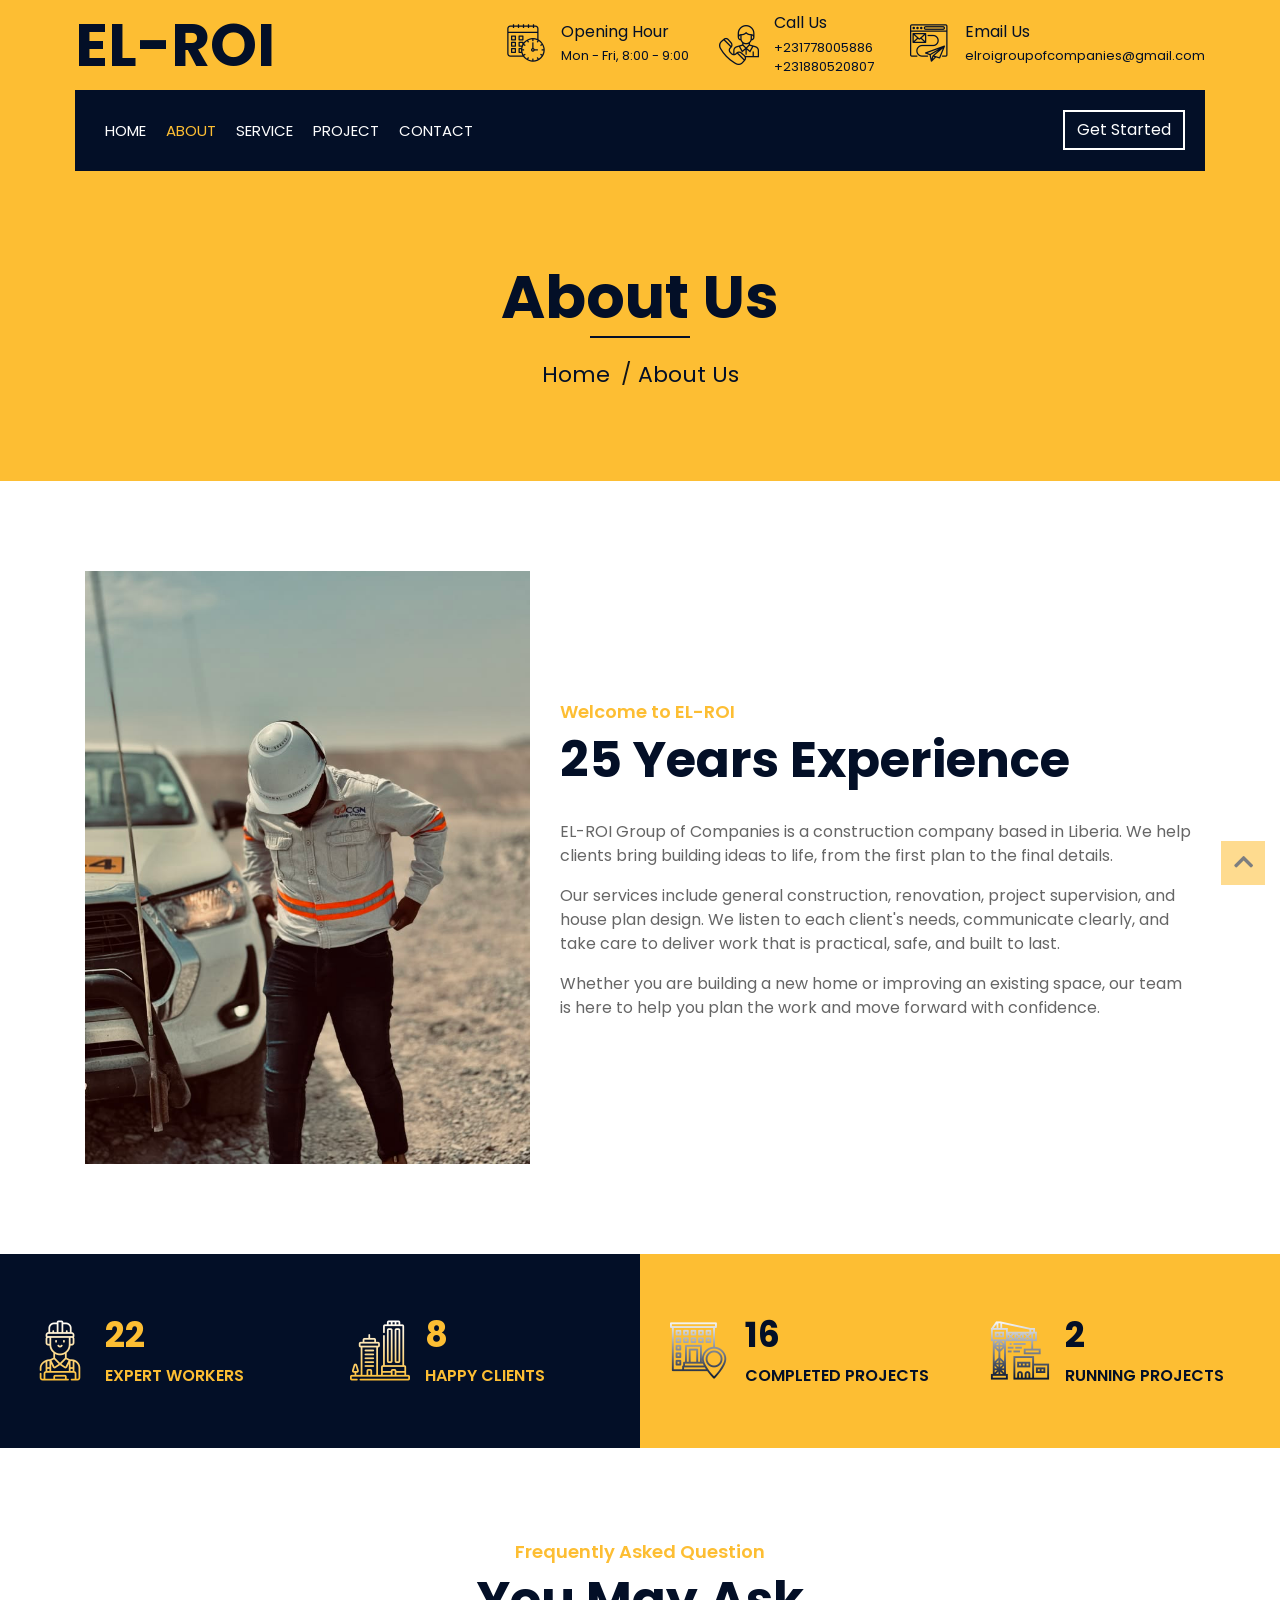
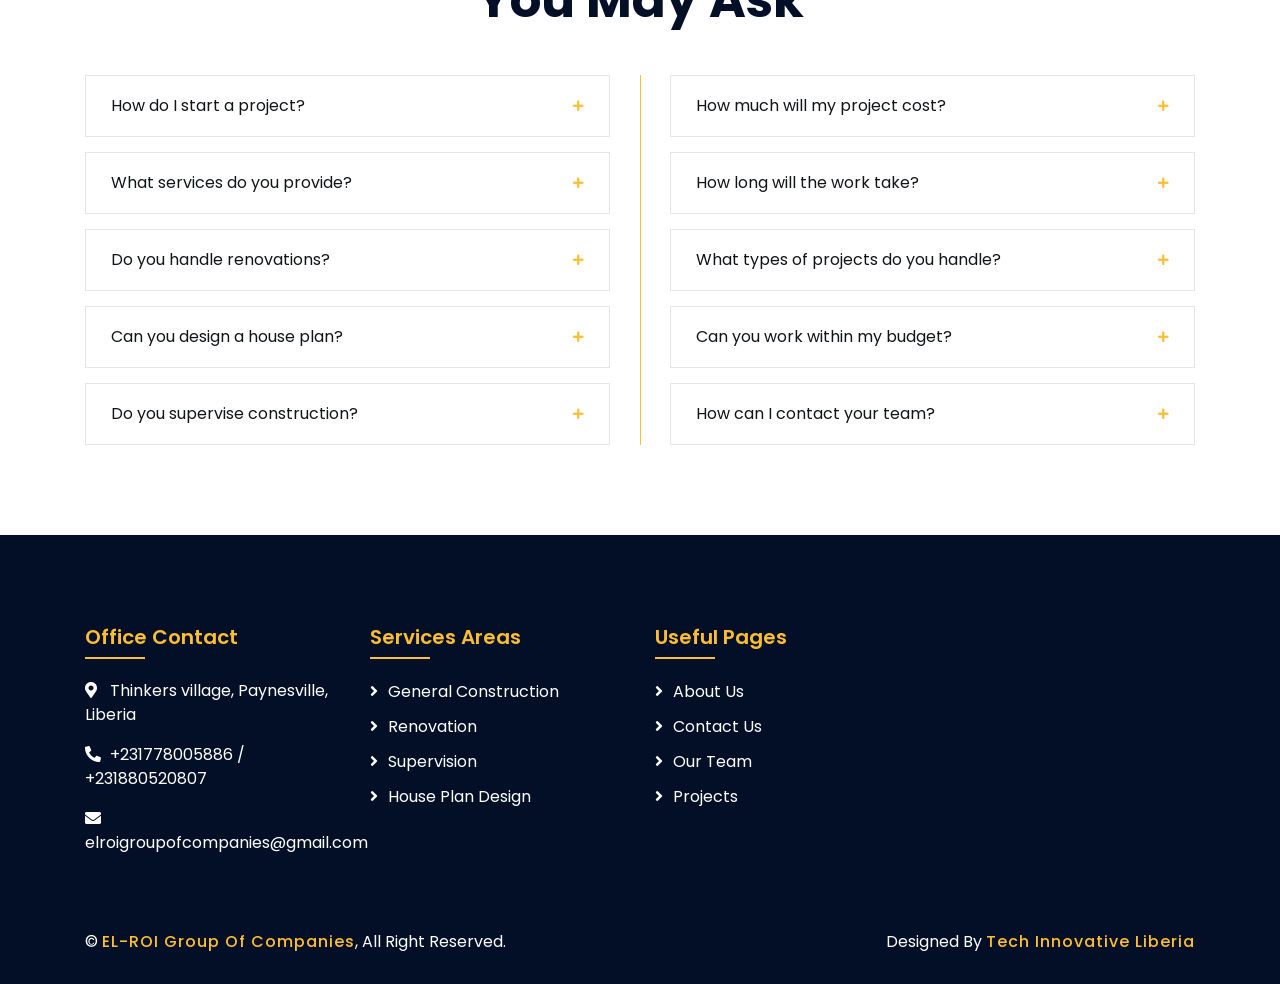
==== builerz-master/about.html @ 1d2998c1 "Upload EL-ROI company website Co-authored-by: Copilot <223556219+Copilot@users.noreply.github.com>" ====
<!DOCTYPE html>
<html lang="en">
    <head>
        <meta charset="utf-8">
        <title>EL-ROI Group of Companies</title>
        <meta content="width=device-width, initial-scale=1.0" name="viewport">
        <meta content="Construction Company Website Template" name="keywords">
        <meta content="Construction Company Website Template" name="description">

        <!-- Favicon -->
        <link rel="apple-touch-icon" sizes="180x180" href="apple-touch-icon.png">
        <link rel="icon" type="image/png" sizes="32x32" href="favicon-32x32.png">
        <link rel="icon" type="image/png" sizes="16x16" href="favicon-16x16.png">
        <link rel="icon" href="favicon.ico" sizes="any">
        <link rel="manifest" href="site.webmanifest">

        <!-- Google Font -->
        <link href="https://fonts.googleapis.com/css2?family=Poppins:wght@100;200;300;400;500;600;700;800;900&display=swap" rel="stylesheet">

        <!-- CSS Libraries -->
        <link href="https://stackpath.bootstrapcdn.com/bootstrap/4.4.1/css/bootstrap.min.css" rel="stylesheet">
        <link href="https://cdnjs.cloudflare.com/ajax/libs/font-awesome/5.10.0/css/all.min.css" rel="stylesheet">
        <link href="lib/flaticon/font/flaticon.css" rel="stylesheet"> 
        <link href="lib/animate/animate.min.css" rel="stylesheet">
        <link href="lib/owlcarousel/assets/owl.carousel.min.css" rel="stylesheet">
        <link href="lib/lightbox/css/lightbox.min.css" rel="stylesheet">
        <link href="lib/slick/slick.css" rel="stylesheet">
        <link href="lib/slick/slick-theme.css" rel="stylesheet">

        <!-- Template Stylesheet -->
        <link href="css/style.css" rel="stylesheet">
    </head>

    <body>
        <div class="wrapper">
            <!-- Top Bar Start -->
            <div class="top-bar">
                <div class="container-fluid">
                    <div class="row align-items-center">
                        <div class="col-lg-4 col-md-12">
                            <div class="logo">
                                <a href="index.html">
                                    <h1>EL-ROI</h1>
                                    <!-- <img src="img/logo.jpg" alt="Logo"> -->
                                </a>
                            </div>
                        </div>
                        <div class="col-lg-8 col-md-7 d-none d-lg-block">
                            <div class="row">
                                <div class="col-4">
                                    <div class="top-bar-item">
                                        <div class="top-bar-icon">
                                            <i class="flaticon-calendar"></i>
                                        </div>
                                        <div class="top-bar-text">
                                            <h3>Opening Hour</h3>
                                            <p>Mon - Fri, 8:00 - 9:00</p>
                                        </div>
                                    </div>
                                </div>
                                <div class="col-4">
                                    <div class="top-bar-item">
                                        <div class="top-bar-icon">
                                            <i class="flaticon-call"></i>
                                        </div>
                                        <div class="top-bar-text">
                                            <h3>Call Us</h3>
                                            <p>+231778005886  +231880520807</p>
                                        </div>
                                    </div>
                                </div>
                                <div class="col-4">
                                    <div class="top-bar-item">
                                        <div class="top-bar-icon">
                                            <i class="flaticon-send-mail"></i>
                                        </div>
                                        <div class="top-bar-text">
                                            <h3>Email Us</h3>
                                            <p>elroigroupofcompanies@gmail.com</p>
                                        </div>
                                    </div>
                                </div>
                            </div>
                        </div>
                    </div>
                </div>
            </div>
            <!-- Top Bar End -->

            <!-- Nav Bar Start -->
            <div class="nav-bar">
                <div class="container-fluid">
                    <nav class="navbar navbar-expand-lg bg-dark navbar-dark">
                        <a href="#" class="navbar-brand">MENU</a>
                        <button type="button" class="navbar-toggler" data-toggle="collapse" data-target="#navbarCollapse">
                            <span class="navbar-toggler-icon"></span>
                        </button>

                        <div class="collapse navbar-collapse justify-content-between" id="navbarCollapse">
                            <div class="navbar-nav mr-auto">
                                <a href="index.html" class="nav-item nav-link">Home</a>
                                <a href="about.html" class="nav-item nav-link active">About</a>
                                <a href="service.html" class="nav-item nav-link">Service</a>
                                <!-- <a href="team.html" class="nav-item nav-link">Team</a> -->
                                <a href="portfolio.html" class="nav-item nav-link">Project</a>
                                <!-- <div class="nav-item dropdown">
                                    <a href="#" class="nav-link dropdown-toggle" data-toggle="dropdown">Pages</a>
                                    <div class="dropdown-menu">
                                        <a href="blog.html" class="dropdown-item">Blog Page</a>
                                        <a href="single.html" class="dropdown-item">Single Page</a>
                                    </div> >
                                </div-->
                                <a href="contact.html" class="nav-item nav-link">Contact</a>
                            </div>
                            <div class="ml-auto">
                                <a class="btn" href="contact.html">Get Started</a>
                            </div>
                        </div>
                    </nav>
                </div>
            </div>
            <!-- Nav Bar End -->
            
            
            <!-- Page Header Start -->
            <div class="page-header">
                <div class="container">
                    <div class="row">
                        <div class="col-12">
                            <h2>About Us</h2>
                        </div>
                        <div class="col-12">
                            <a href="index.html">Home</a>
                            <a href="about.html">About Us</a>
                        </div>
                    </div>
                </div>
            </div>
            <!-- Page Header End -->


            <!-- About Start -->
            <div class="about wow fadeInUp" data-wow-delay="0.1s">
                <div class="container">
                    <div class="row align-items-center">
                        <div class="col-lg-5 col-md-6">
                            <div class="about-img">
                                <img src="img/Loram-2.jpeg" alt="Image">
                            </div>
                        </div>
                        <div class="col-lg-7 col-md-6">
                            <div class="section-header text-left">
                                <p>Welcome to EL-ROI</p>
                                <h2>25 Years Experience</h2>
                            </div>
                            <div class="about-text">
                                <p>
                                    EL-ROI Group of Companies is a construction company based in Liberia. We help clients bring building ideas to life, from the first plan to the final details.
                                </p>
                                <p>
                                    Our services include general construction, renovation, project supervision, and house plan design. We listen to each client's needs, communicate clearly, and take care to deliver work that is practical, safe, and built to last.
                                </p>
                                <p>
                                    Whether you are building a new home or improving an existing space, our team is here to help you plan the work and move forward with confidence.
                                </p>
                            </div>
                        </div>
                    </div>
                </div>
            </div>
            <!-- About End -->
            
            
            <!-- Fact Start -->
            <div class="fact">
                <div class="container-fluid">
                    <div class="row counters">
                        <div class="col-md-6 fact-left wow slideInLeft">
                            <div class="row">
                                <div class="col-6">
                                    <div class="fact-icon">
                                        <i class="flaticon-worker"></i>
                                    </div>
                                    <div class="fact-text">
                                        <h2 data-toggle="counter-up">109</h2>
                                        <p>Expert Workers</p>
                                    </div>
                                </div>
                                <div class="col-6">
                                    <div class="fact-icon">
                                        <i class="flaticon-building"></i>
                                    </div>
                                    <div class="fact-text">
                                        <h2 data-toggle="counter-up">42</h2>
                                        <p>Happy Clients</p>
                                    </div>
                                </div>
                            </div>
                        </div>
                        <div class="col-md-6 fact-right wow slideInRight">
                            <div class="row">
                                <div class="col-6">
                                    <div class="fact-icon">
                                        <i class="flaticon-address"></i>
                                    </div>
                                    <div class="fact-text">
                                        <h2 data-toggle="counter-up">79</h2>
                                        <p>Completed Projects</p>
                                    </div>
                                </div>
                                <div class="col-6">
                                    <div class="fact-icon">
                                        <i class="flaticon-crane"></i>
                                    </div>
                                    <div class="fact-text">
                                        <h2 data-toggle="counter-up">10</h2>
                                        <p>Running Projects</p>
                                    </div>
                                </div>
                            </div>
                        </div>
                    </div>
                </div>
            </div>
            <!-- Fact End -->
            
            
            <!-- FAQs Start -->
            <div class="faqs">
                <div class="container">
                    <div class="section-header text-center">
                        <p>Frequently Asked Question</p>
                        <h2>You May Ask</h2>
                    </div>
                    <div class="row">
                        <div class="col-md-6">
                            <div id="accordion-1">
                                <div class="card wow fadeInLeft" data-wow-delay="0.1s">
                                    <div class="card-header">
                                        <a class="card-link collapsed" data-toggle="collapse" href="#collapseOne">
                                            How do I start a project?
                                        </a>
                                    </div>
                                    <div id="collapseOne" class="collapse" data-parent="#accordion-1">
                                        <div class="card-body">
                                            Contact us with your idea, and we will help you plan the next steps.
                                        </div>
                                    </div>
                                </div>
                                <div class="card wow fadeInLeft" data-wow-delay="0.2s">
                                    <div class="card-header">
                                        <a class="card-link collapsed" data-toggle="collapse" href="#collapseTwo">
                                            What services do you provide?
                                        </a>
                                    </div>
                                    <div id="collapseTwo" class="collapse" data-parent="#accordion-1">
                                        <div class="card-body">
                                            We build, renovate, supervise, and design house plans.
                                        </div>
                                    </div>
                                </div>
                                <div class="card wow fadeInLeft" data-wow-delay="0.3s">
                                    <div class="card-header">
                                        <a class="card-link collapsed" data-toggle="collapse" href="#collapseThree">
                                            Do you handle renovations?
                                        </a>
                                    </div>
                                    <div id="collapseThree" class="collapse" data-parent="#accordion-1">
                                        <div class="card-body">
                                            Yes, we improve homes and business spaces.
                                        </div>
                                    </div>
                                </div>
                                <div class="card wow fadeInLeft" data-wow-delay="0.4s">
                                    <div class="card-header">
                                        <a class="card-link collapsed" data-toggle="collapse" href="#collapseFour">
                                            Can you design a house plan?
                                        </a>
                                    </div>
                                    <div id="collapseFour" class="collapse" data-parent="#accordion-1">
                                        <div class="card-body">
                                            Yes, we can create a plan to suit your needs and budget.
                                        </div>
                                    </div>
                                </div>
                                <div class="card wow fadeInLeft" data-wow-delay="0.5s">
                                    <div class="card-header">
                                        <a class="card-link collapsed" data-toggle="collapse" href="#collapseFive">
                                            Do you supervise construction?
                                        </a>
                                    </div>
                                    <div id="collapseFive" class="collapse" data-parent="#accordion-1">
                                        <div class="card-body">
                                            Yes, we check the work to help keep it safe and on schedule.
                                        </div>
                                    </div>
                                </div>
                            </div>
                        </div>
                        <div class="col-md-6">
                            <div id="accordion-2">
                                <div class="card wow fadeInRight" data-wow-delay="0.1s">
                                    <div class="card-header">
                                        <a class="card-link collapsed" data-toggle="collapse" href="#collapseSix">
                                            How much will my project cost?
                                        </a>
                                    </div>
                                    <div id="collapseSix" class="collapse" data-parent="#accordion-2">
                                        <div class="card-body">
                                            The cost depends on the size and details of the project. Contact us to discuss your budget.
                                        </div>
                                    </div>
                                </div>
                                <div class="card wow fadeInRight" data-wow-delay="0.2s">
                                    <div class="card-header">
                                        <a class="card-link collapsed" data-toggle="collapse" href="#collapseSeven">
                                            How long will the work take?
                                        </a>
                                    </div>
                                    <div id="collapseSeven" class="collapse" data-parent="#accordion-2">
                                        <div class="card-body">
                                            Timing depends on the project. We will agree on a schedule with you.
                                        </div>
                                    </div>
                                </div>
                                <div class="card wow fadeInRight" data-wow-delay="0.3s">
                                    <div class="card-header">
                                        <a class="card-link collapsed" data-toggle="collapse" href="#collapseEight">
                                            What types of projects do you handle?
                                        </a>
                                    </div>
                                    <div id="collapseEight" class="collapse" data-parent="#accordion-2">
                                        <div class="card-body">
                                            We work on homes and commercial spaces.
                                        </div>
                                    </div>
                                </div>
                                <div class="card wow fadeInRight" data-wow-delay="0.4s">
                                    <div class="card-header">
                                        <a class="card-link collapsed" data-toggle="collapse" href="#collapseNine">
                                            Can you work within my budget?
                                        </a>
                                    </div>
                                    <div id="collapseNine" class="collapse" data-parent="#accordion-2">
                                        <div class="card-body">
                                            Tell us your budget and priorities so we can discuss suitable options.
                                        </div>
                                    </div>
                                </div>
                                <div class="card wow fadeInRight" data-wow-delay="0.5s">
                                    <div class="card-header">
                                        <a class="card-link collapsed" data-toggle="collapse" href="#collapseTen">
                                            How can I contact your team?
                                        </a>
                                    </div>
                                    <div id="collapseTen" class="collapse" data-parent="#accordion-2">
                                        <div class="card-body">
                                            Use the contact details on this page to reach our team.
                                        </div>
                                    </div>
                                </div>
                            </div>
                        </div>
                    </div>
                </div>
            </div>
            <!-- FAQs End -->
            <!-- Footer Start -->
            <div class="footer wow fadeIn" data-wow-delay="0.3s">
                <div class="container">
                    <div class="row">
                        <div class="col-md-6 col-lg-3">
                            <div class="footer-contact">
                                <h2>Office Contact</h2>
                                <p><i class="fa fa-map-marker-alt"></i>Thinkers village, Paynesville, Liberia</p>
                                <p><i class="fa fa-phone-alt"></i>+231778005886 / +231880520807</p>
                                <p><i class="fa fa-envelope"></i>elroigroupofcompanies@gmail.com</p>
                            </div>
                        </div>
                        <div class="col-md-6 col-lg-3">
                            <div class="footer-link">
                                <h2>Services Areas</h2>
                                <a href="service.html">General Construction</a>
                                <a href="service.html">Renovation</a>
                                <a href="service.html">Supervision</a>
                                <a href="service.html">House Plan Design</a>
                            </div>
                        </div>
                        <div class="col-md-6 col-lg-3">
                            <div class="footer-link">
                                <h2>Useful Pages</h2>
                                <a href="about.html">About Us</a>
                                <a href="contact.html">Contact Us</a>
                                <a href="team.html">Our Team</a>
                                <a href="portfolio.html">Projects</a>
                            </div>
                        </div>
                    </div>
                </div>
                <div class="container copyright">
                    <div class="row">
                        <div class="col-md-6">
                            <p>&copy; <a href="index.html">EL-ROI Group Of Companies</a>, All Right Reserved.</p>
                        </div>
                        <div class="col-md-6">
                            <p>Designed By <a href="">Tech Innovative Liberia</a></p>
                        </div>
                    </div>
                </div>
            </div>
            <!-- Footer End -->

            <a href="#" class="back-to-top"><i class="fa fa-chevron-up"></i></a>
        </div>

        <!-- JavaScript Libraries -->
        <script src="https://code.jquery.com/jquery-3.4.1.min.js"></script>
        <script src="https://stackpath.bootstrapcdn.com/bootstrap/4.4.1/js/bootstrap.bundle.min.js"></script>
        <script src="lib/easing/easing.min.js"></script>
        <script src="lib/wow/wow.min.js"></script>
        <script src="lib/owlcarousel/owl.carousel.min.js"></script>
        <script src="lib/isotope/isotope.pkgd.min.js"></script>
        <script src="lib/lightbox/js/lightbox.min.js"></script>
        <script src="lib/waypoints/waypoints.min.js"></script>
        <script src="lib/counterup/counterup.min.js"></script>
        <script src="lib/slick/slick.min.js"></script>

        <!-- Template Javascript -->
        <script src="js/main.js"></script>
    </body>
</html>
---- builerz-master/lib/flaticon/font/flaticon.css ----
/*
  	Flaticon icon font: Flaticon
  	Creation date: 23/08/2020 07:24
  	*/

@font-face {
  font-family: "Flaticon";
  src: url("./Flaticon.eot");
  src: url("./Flaticon.eot?#iefix") format("embedded-opentype"),
       url("./Flaticon.woff2") format("woff2"),
       url("./Flaticon.woff") format("woff"),
       url("./Flaticon.ttf") format("truetype"),
       url("./Flaticon.svg#Flaticon") format("svg");
  font-weight: normal;
  font-style: normal;
}

@media screen and (-webkit-min-device-pixel-ratio:0) {
  @font-face {
    font-family: "Flaticon";
    src: url("./Flaticon.svg#Flaticon") format("svg");
  }
}

[class^="flaticon-"]:before, [class*=" flaticon-"]:before,
[class^="flaticon-"]:after, [class*=" flaticon-"]:after {   
  font-family: Flaticon;
        font-size: 20px;
font-style: normal;
margin-left: 20px;
}

.flaticon-concrete:before { content: "\f100"; }
.flaticon-worker:before { content: "\f101"; }
.flaticon-measure:before { content: "\f102"; }
.flaticon-building:before { content: "\f103"; }
.flaticon-brush:before { content: "\f104"; }
.flaticon-crane:before { content: "\f105"; }
.flaticon-call:before { content: "\f106"; }
.flaticon-calendar:before { content: "\f107"; }
.flaticon-send-mail:before { content: "\f108"; }
.flaticon-address:before { content: "\f109"; }
---- builerz-master/css/style.css ----
/*******************************/
/********* General CSS *********/
/*******************************/
body {
    color: #666666;
    background: #dddddd;
    font-family: 'Poppins', sans-serif;
    font-weight: 400;
}

h1,
h2, 
h3, 
h4,
h5, 
h6 {
    color: #030f27;
}

a {
    color: #666666;
    transition: .3s;
}

a:hover,
a:active,
a:focus {
    color: #fdbe33;
    outline: none;
    text-decoration: none;
}

.btn:focus {
    box-shadow: none;
}

.wrapper {
    position: relative;
    width: 100%;
    max-width: 1366px;
    margin: 0 auto;
    background: #ffffff;
}

.back-to-top {
    position: fixed;
    display: none;
    background: #fdbe33;
    color: #121518;
    width: 44px;
    height: 44px;
    text-align: center;
    line-height: 1;
    font-size: 22px;
    right: 15px;
    bottom: 15px;
    transition: background 0.5s;
    z-index: 9;
}

.back-to-top:hover {
    color: #fdbe33;
    background: #121518;
}

.back-to-top i {
    padding-top: 10px;
}

.btn {
    transition: .3s;
}


/**********************************/
/********** Top Bar CSS ***********/
/**********************************/
.top-bar {
    position: relative;
    height: 90px;
    background: #fdbe33;
}

.top-bar .logo {
    padding: 15px 0;
    text-align: left;
    overflow: hidden;
}

.top-bar .logo h1 {
    margin: 0;
    color: #030f27;
    font-size: 60px;
    line-height: 60px;
    font-weight: 700;
}

.top-bar .logo img {
    max-width: 100%;
    max-height: 60px;
}

.top-bar .top-bar-item {
    display: flex;
    align-items: center;
    justify-content: flex-end;
}

.top-bar .top-bar-icon {
    width: 40px;
    display: flex;
    align-items: center;
    justify-content: center;
}

.top-bar .top-bar-icon [class^="flaticon-"]::before {
    margin: 0;
    color: #030f27;
    font-size: 40px;
}

.top-bar .top-bar-text {
    padding-left: 15px;
}

.top-bar .top-bar-text h3 {
    margin: 0 0 5px 0;
    color: #030f27;
    font-size: 16px;
    font-weight: 400;
}

.top-bar .top-bar-text p {
    margin: 0;
    color: #030f27;
    font-size: 13px;
    font-weight: 400;
}

@media (min-width: 992px) {
    .top-bar {
        padding: 0 60px;
    }
}

@media (max-width: 991.98px) {
    .top-bar .logo {
        text-align: center;
    }
}


/**********************************/
/*********** Nav Bar CSS **********/
/**********************************/
.nav-bar {
    position: relative;
    background: #fdbe33;
    transition: .3s;
}

.nav-bar .container-fluid {
    padding: 0;
}

.nav-bar.nav-sticky {
    position: fixed;
    top: 0;
    width: 100%;
    max-width: 1366px;
    box-shadow: 0 2px 5px rgba(0, 0, 0, .3);
    z-index: 999;
}

.nav-bar .navbar {
    height: 100%;
    background: #030f27 !important;
}

.navbar-dark .navbar-nav .nav-link,
.navbar-dark .navbar-nav .nav-link:focus,
.navbar-dark .navbar-nav .nav-link:hover,
.navbar-dark .navbar-nav .nav-link.active {
    padding: 10px 10px 8px 10px;
    color: #ffffff;
}

.navbar-dark .navbar-nav .nav-link:hover,
.navbar-dark .navbar-nav .nav-link.active {
    color: #fdbe33;
    transition: none;
}

.nav-bar .dropdown-menu {
    margin-top: 0;
    border: 0;
    border-radius: 0;
    background: #f8f9fa;
}

.nav-bar .btn {
    color: #ffffff;
    border: 2px solid #ffffff;
    border-radius: 0;
}

.nav-bar .btn:hover {
    color: #030f27;
    background: #fdbe33;
    border-color: #fdbe33;
}

@media (min-width: 992px) {
    .nav-bar {
        padding: 0 75px;
    }
    
    .nav-bar.nav-sticky {
        padding: 0;
    }
    
    .nav-bar .navbar {
        padding: 20px;
    }
    
    .nav-bar .navbar-brand {
        display: none;
    }
    
    .nav-bar a.nav-link {
        padding: 8px 15px;
        font-size: 15px;
        text-transform: uppercase;
    }
}

@media (max-width: 991.98px) {
    .nav-bar .navbar {
        padding: 15px;
    }
    
    .nav-bar a.nav-link {
        padding: 5px;
    }
    
    .nav-bar .dropdown-menu {
        box-shadow: none;
    }
    
    .nav-bar .btn {
        display: none;
    }
}


/*******************************/
/******** Carousel CSS *********/
/*******************************/
.carousel {
    position: relative;
    width: 100%;
    height: clamp(320px, calc(100vh - 170px), 700px);
    margin: 0 auto;
    text-align: center;
    overflow: hidden;
}

.carousel .carousel-inner,
.carousel .carousel-item {
    position: relative;
    width: 100%;
    height: 100%;
}

.carousel .carousel-item {
    background-color: #030f27;
}

.carousel .carousel-item img {
    display: block;
    width: 100%;
    height: 100%;
    object-fit: contain;
    object-position: center;
}

.carousel .carousel-item::after {
    position: absolute;
    content: "";
    width: 100%;
    height: 100%;
    top: 0;
    left: 0;
    background: rgba(0, 0, 0, .3);
    z-index: 1;
}

.carousel .carousel-caption {
    position: absolute;
    z-index: 10;
    top: 0;
    bottom: 0;
    left: 0;
    display: flex;
    align-items: center;
    justify-content: center;
    flex-direction: column;
    width: 100%;
    height: 100%;
    padding: 1rem;
}

.carousel .carousel-control-prev,
.carousel .carousel-control-next {
    z-index: 15;
}

.carousel .carousel-caption p {
    color: #ffffff;
    font-size: 30px;
    margin-bottom: 15px;
    letter-spacing: 1px;
}

.carousel .carousel-caption h1 {
    color: #ffffff;
    font-size: 60px;
    font-weight: 700;
    margin-bottom: 35px;
}

.carousel .carousel-caption .btn {
    padding: 15px 35px;
    font-size: 18px;
    font-weight: 500;
    letter-spacing: 1px;
    text-transform: uppercase;
    color: #ffffff;
    background: transparent;
    border: 2px solid #ffffff;
    border-radius: 0;
    transition: .3s;
}

.carousel .carousel-caption .btn:hover {
    color: #030f27;
    background: #fdbe33;
    border-color: #fdbe33;
}

@media (max-width: 767.98px) {
    .carousel {
        height: 65vh;
        min-height: 320px;
    }

    .carousel .carousel-caption h1 {
        font-size: 40px;
        font-weight: 700;
    }
    
    .carousel .carousel-caption p {
        font-size: 20px;
    }
    
    .carousel .carousel-caption .btn {
        padding: 12px 30px;
        font-size: 18px;
        font-weight: 500;
        letter-spacing: 0;
    }
}

@media (max-width: 575.98px) {
    .carousel .carousel-caption h1 {
        font-size: 30px;
        font-weight: 500;
    }
    
    .carousel .carousel-caption p {
        font-size: 16px;
    }
    
    .carousel .carousel-caption .btn {
        padding: 10px 25px;
        font-size: 16px;
        font-weight: 400;
        letter-spacing: 0;
    }
}

.carousel .animated {
    -webkit-animation-duration: 1.5s;
    animation-duration: 1.5s;
}


/*******************************/
/******* Page Header CSS *******/
/*******************************/
.page-header {
    position: relative;
    margin-bottom: 45px;
    padding: 90px 0;
    text-align: center;
    background: #fdbe33;
}

.page-header h2 {
    position: relative;
    color: #030f27;
    font-size: 60px;
    font-weight: 700;
    margin-bottom: 20px;
    padding-bottom: 5px;
}

.page-header h2::after {
    position: absolute;
    content: "";
    width: 100px;
    height: 2px;
    left: calc(50% - 50px);
    bottom: 0;
    background: #030f27;
}

.page-header a {
    position: relative;
    padding: 0 12px;
    font-size: 22px;
    color: #030f27;
}

.page-header a:hover {
    color: #ffffff;
}

.page-header a::after {
    position: absolute;
    content: "/";
    width: 8px;
    height: 8px;
    top: -2px;
    right: -7px;
    text-align: center;
    color: #121518;
}

.page-header a:last-child::after {
    display: none;
}

@media (max-width: 991.98px) {
    .page-header {
        padding: 60px 0;
    }
    
    .page-header h2 {
        font-size: 45px;
    }
    
    .page-header a {
        font-size: 20px;
    }
}

@media (max-width: 767.98px) {
    .page-header {
        padding: 45px 0;
    }
    
    .page-header h2 {
        font-size: 35px;
    }
    
    .page-header a {
        font-size: 18px;
    }
}


/*******************************/
/******* Section Header ********/
/*******************************/
.section-header {
    position: relative;
    width: 100%;
    margin-bottom: 45px;
}

.section-header p {
    color: #fdbe33;
    font-size: 18px;
    font-weight: 600;
    margin-bottom: 5px;
}

.section-header h2 {
    margin: 0;
    position: relative;
    font-size: 50px;
    font-weight: 700;
}

@media (max-width: 767.98px) {
    .section-header h2 {
        font-size: 30px;
    }
}


/*******************************/
/********* Feature CSS *********/
/*******************************/
.feature {
    position: relative;
    margin-bottom: 45px;
}

.feature .col-md-12 {
    background: #030f27;
}
    
.feature .col-md-12:nth-child(2n) {
    color: #030f27;
    background: #fdbe33;
}

.feature .feature-item {
    min-height: 250px;
    padding: 30px;
    display: flex;
    align-items: center;
    justify-content: flex-start;
}

.feature .feature-icon {
    position: relative;
    width: 60px;
    display: flex;
    align-items: center;
    justify-content: center;
}

.feature .feature-icon::before {
    position: absolute;
    content: "";
    width: 80px;
    height: 80px;
    top: -20px;
    left: -10px;
    border: 2px dotted #ffffff;
    border-radius: 60px;
    z-index: 1;
}

.feature .feature-icon::after {
    position: absolute;
    content: "";
    width: 79px;
    height: 79px;
    top: -18px;
    left: -9px;
    background: #030f27;
    border-radius: 60px;
    z-index: 2;
}

.feature .col-md-12:nth-child(2n) .feature-icon::after {
    background: #fdbe33;
}

.feature .feature-icon [class^="flaticon-"]::before {
    position: relative;
    margin: 0;
    color: #fdbe33;
    font-size: 60px;
    line-height: 60px;
    z-index: 3;
}

.feature .feature-text {
    padding-left: 30px;
}

.feature .feature-text h3 {
    margin: 0 0 10px 0;
    color: #fdbe33;
    font-size: 25px;
    font-weight: 600;
}

.feature .feature-text p {
    margin: 0;
    color: #fdbe33;
    font-size: 18px;
    font-weight: 400;
}

.feature .col-md-12:nth-child(2n) [class^="flaticon-"]::before,
.feature .col-md-12:nth-child(2n) h3,
.feature .col-md-12:nth-child(2n) p {
    color: #030f27;
}


/*******************************/
/********** About CSS **********/
/*******************************/
.about {
    position: relative;
    width: 100%;
    padding: 45px 0;
}

.about .section-header {
    margin-bottom: 30px;
}

.about .about-img {
    position: relative;
    height: 100%;
}

.about .about-img img {
    width: 100%;
    height: 100%;
    object-fit: cover;
}

.about .about-text p {
    font-size: 16px;
}

.about .about-text a.btn {
    position: relative;
    margin-top: 15px;
    padding: 15px 35px;
    font-size: 16px;
    font-weight: 500;
    letter-spacing: 1px;
    color: #030f27;
    border-radius: 0;
    background: #fdbe33;
    transition: .3s;
}

.about .about-text a.btn:hover {
    color: #fdbe33;
    background: #030f27;
}

@media (max-width: 767.98px) {
    .about .about-img {
        margin-bottom: 30px;
        height: auto;
    }
}


/*******************************/
/********** Fact CSS ***********/
/*******************************/
.fact {
    position: relative;
    width: 100%;
    padding: 45px 0;
}

.fact .col-6 {
    display: flex;
    align-items: flex-start;
}

.fact .fact-icon {
    position: relative;
    margin: 7px 15px 0 15px;
    width: 60px;
    display: flex;
    align-items: center;
    justify-content: center;
}

.fact .fact-icon [class^="flaticon-"]::before {
    margin: 0;
    font-size: 60px;
    line-height: 60px;
    background-image: linear-gradient(#ffffff, #fdbe33);
    -webkit-background-clip: text;
    -webkit-text-fill-color: transparent;
}

.fact .fact-right .fact-icon [class^="flaticon-"]::before {
    background-image: linear-gradient(#ffffff, #030f27);
}

.fact .fact-left,
.fact .fact-right {
    padding-top: 60px;
    padding-bottom: 60px;
}

.fact .fact-text h2 {
    font-size: 35px;
    font-weight: 700;
}

.fact .fact-text p {
    margin: 0;
    font-size: 16px;
    font-weight: 600;
    text-transform: uppercase;
}

.fact .fact-left {
    color: #fdbe33;
    background: #030f27;
}

.fact .fact-right {
    color: #030f27;
    background: #fdbe33;
}

.fact .fact-left h2 {
    color: #fdbe33;
}


/*******************************/
/********* Service CSS *********/
/*******************************/
.service {
    position: relative;
    width: 100%;
    padding: 45px 0 15px 0;
}

.service .service-item {
    position: relative;
    width: 100%;
    text-align: center;
    margin-bottom: 30px;
}

.service .service-img {
    position: relative;
    overflow: hidden;
}

.service .service-img img {
    width: 100%;
}

.service .service-overlay {
    position: absolute;
    width: 100%;
    height: 100%;
    top: 0;
    left: 0;
    padding: 30px;
    display: flex;
    align-items: center;
    justify-content: center;
    background: rgba(3, 15, 39, .7);
    transition: .5s;
    opacity: 0;
}

.service .service-item:hover .service-overlay {
    opacity: 1;
}

.service .service-overlay p {
    margin: 0;
    color: #ffffff;
}

.service .service-text {
    display: flex;
    align-items: center;
    height: 60px;
    background: #030f27;
    overflow: hidden;
    white-space: nowrap;
    text-overflow: ellipsis;
}

.service .service-text h3 {
    margin: 0;
    padding: 0 15px 0 25px;
    width: calc(100% - 60px);
    font-size: 20px;
    font-weight: 700;
    color: #fdbe33;
    text-align: left;
    overflow: hidden;
    white-space: nowrap;
    text-overflow: ellipsis;
}

.service .service-item a.btn {
    width: 60px;
    height: 60px;
    padding: 3px 0 0 3px;
    display: flex;
    align-items: center;
    justify-content: center;
    font-size: 60px;
    line-height: 60px;
    font-weight: 100;
    color: #030f27;
    background: #fdbe33;
    border-radius: 0;
    transition: .3s;
}

.service .service-item:hover a.btn {
    color: #ffffff;
}


/*******************************/
/********** Video CSS **********/
/*******************************/
.video {
    position: relative;
    margin: 45px 0;
    height: 100%;
    min-height: 500px;
    background: linear-gradient(rgba(3, 15, 39, .9), rgba(3, 15, 39, .9)), url(../img/carousel-1.jpg);
    background-attachment: fixed;
    background-position: center;
    background-repeat: no-repeat;
    background-size: cover;
}

.video .btn-play {
    position: absolute;
    z-index: 1;
    top: 50%;
    left: 50%;
    transform: translateX(-50%) translateY(-50%);
    box-sizing: content-box;
    display: block;
    width: 32px;
    height: 44px;
    border-radius: 50%;
    border: none;
    outline: none;
    padding: 18px 20px 18px 28px;
}

.video .btn-play:before {
    content: "";
    position: absolute;
    z-index: 0;
    left: 50%;
    top: 50%;
    transform: translateX(-50%) translateY(-50%);
    display: block;
    width: 100px;
    height: 100px;
    background: #fdbe33;
    border-radius: 50%;
    animation: pulse-border 1500ms ease-out infinite;
}

.video .btn-play:after {
    content: "";
    position: absolute;
    z-index: 1;
    left: 50%;
    top: 50%;
    transform: translateX(-50%) translateY(-50%);
    display: block;
    width: 100px;
    height: 100px;
    background: #fdbe33;
    border-radius: 50%;
    transition: all 200ms;
}

.video .btn-play:hover:after {
    background-color: darken(#fdbe33, 10%);
}

.video .btn-play img {
    position: relative;
    z-index: 3;
    max-width: 100%;
    width: auto;
    height: auto;
}

.video .btn-play span {
    display: block;
    position: relative;
    z-index: 3;
    width: 0;
    height: 0;
    border-left: 32px solid #030f27;
    border-top: 22px solid transparent;
    border-bottom: 22px solid transparent;
}

@keyframes pulse-border {
  0% {
    transform: translateX(-50%) translateY(-50%) translateZ(0) scale(1);
    opacity: 1;
  }
  100% {
    transform: translateX(-50%) translateY(-50%) translateZ(0) scale(1.5);
    opacity: 0;
  }
}

#videoModal .modal-dialog {
    position: relative;
    max-width: 800px;
    margin: 60px auto 0 auto;
}

#videoModal .modal-body {
    position: relative;
    padding: 0px;
}

#videoModal .close {
    position: absolute;
    width: 30px;
    height: 30px;
    right: 0px;
    top: -30px;
    z-index: 999;
    font-size: 30px;
    font-weight: normal;
    color: #ffffff;
    background: #000000;
    opacity: 1;
}


/*******************************/
/*********** Team CSS **********/
/*******************************/
.team {
    position: relative;
    width: 100%;
    padding: 45px 0 15px 0;
}

.team .team-item {
    position: relative;
    display: flex;
    flex-direction: column;
    width: 100%;
    height: 100%;
    margin-bottom: 30px;
    overflow: hidden;
}

.team .row > div {
    display: flex;
}

.team .team-img {
    position: relative;
    width: 100%;
    aspect-ratio: 4 / 3;
    overflow: hidden;
}

.team .team-img img {
    width: 100%;
    height: 100%;
    object-fit: cover;
}

.team .team-text {
    position: relative;
    flex: 1;
    padding: 25px 15px;
    text-align: center;
    background: #030f27;
    transition: .5s;
}

.team .team-text h2 {
    font-size: 20px;
    font-weight: 600;
    color: #fdbe33;
    transition: .5s;
}

.team .team-text p {
    margin: 0;
    color: #ffffff;
}

.team .team-item:hover .team-text {
    background: #fdbe33;
}

.team .team-item:hover .team-text h2 {
    color: #030f27;
    letter-spacing: 1px;
}

.team .team-social {
    position: absolute;
    width: 100px;
    top: 0;
    left: -50px;
    display: flex;
    flex-direction: column;
    font-size: 0;
}

.team .team-social a {
    position: relative;
    left: 0;
    width: 50px;
    height: 50px;
    display: flex;
    align-items: center;
    justify-content: center;
    font-size: 18px;
    color: #ffffff;
}

.team .team-item:hover .team-social a:first-child {
    background: #00acee;
    left: 50px;
    transition: .3s 0s;
}

.team .team-item:hover .team-social a:nth-child(2) {
    background: #3b5998;
    left: 50px;
    transition: .3s .1s;
}

.team .team-item:hover .team-social a:nth-child(3) {
    background: #0e76a8;
    left: 50px;
    transition: .3s .2s;
}

.team .team-item:hover .team-social a:nth-child(4) {
    background: #3f729b;
    left: 50px;
    transition: .3s .3s;
}


/*******************************/
/*********** FAQs CSS **********/
/*******************************/
.faqs {
    position: relative;
    width: 100%;
    padding: 45px 0;
}

.faqs .row {
    position: relative;
}

.faqs .row::after {
    position: absolute;
    content: "";
    width: 1px;
    height: 100%;
    top: 0;
    left: calc(50% - .5px);
    background: #fdbe33;
}

.faqs #accordion-1 {
    padding-right: 15px;
}

.faqs #accordion-2 {
    padding-left: 15px;
}

@media(max-width: 767.98px) {
    .faqs .row::after {
        display: none;
    }
    
    .faqs #accordion-1,
    .faqs #accordion-2 {
        padding: 0;
    }
    
    .faqs #accordion-2 {
        padding-top: 15px;
    }
}

.faqs .card {
    margin-bottom: 15px;
    border: none;
    border-radius: 0;
}

.faqs .card:last-child {
    margin-bottom: 0;
}

.faqs .card-header {
    padding: 0;
    border: none;
    background: #ffffff;
}

.faqs .card-header a {
    display: block;
    padding: 10px 25px;
    width: 100%;
    color: #121518;
    font-size: 16px;
    line-height: 40px;
    border: 1px solid rgba(0, 0, 0, .1);
    transition: .5s;
}

.faqs .card-header [data-toggle="collapse"][aria-expanded="true"] {
    background: #fdbe33;
}

.faqs .card-header [data-toggle="collapse"]:after {
    font-family: 'font Awesome 5 Free';
    content: "\f067";
    float: right;
    color: #fdbe33;
    font-size: 12px;
    font-weight: 900;
    transition: .5s;
}

.faqs .card-header [data-toggle="collapse"][aria-expanded="true"]:after {
    font-family: 'font Awesome 5 Free';
    content: "\f068";
    float: right;
    color: #030f27;
    font-size: 12px;
    font-weight: 900;
    transition: .5s;
}

.faqs .card-body {
    padding: 20px 25px;
    font-size: 16px;
    background: #ffffff;
    border: 1px solid rgba(0, 0, 0, .1);
    border-top: none;
}


/*******************************/
/******* Testimonial CSS *******/
/*******************************/
.testimonial {
    position: relative;
    margin: 45px 0;
    padding: 90px 0;
    text-align: center;
    background: linear-gradient(rgba(3, 15, 39, .9), rgba(3, 15, 39, .9)), url(../img/carousel-1.jpg);
    background-attachment: fixed;
    background-position: center;
    background-repeat: no-repeat;
    background-size: cover;
}

.testimonial .container {
    max-width: 760px;
}

.about-page .testimonial {
    padding-bottom: 90px;
}

.testimonial .testimonial-slider-nav {
    position: relative;
    width: 300px;
    margin: 0 auto;
}

.testimonial .testimonial-slider-nav .slick-slide {
    position: relative;
    opacity: 0;
    transition: .5s;
}

.testimonial .testimonial-slider-nav .slick-active {
    opacity: 1;
    transform: scale(1.3);
}

.testimonial .testimonial-slider-nav .slick-center {
    transform: scale(1.8);
    z-index: 1;
}

.testimonial .testimonial-slider-nav .slider-nav {
    position: relative;
    width: 100px;
    height: 100px;
    margin: 37px auto 0;
    overflow: hidden;
    border-radius: 50%;
}

.testimonial .testimonial-slider-nav .slick-slide img {
    position: relative;
    display: block;
    width: 100%;
    height: 100%;
    object-fit: cover;
    border-radius: 50%;
}

.testimonial .testimonial-slider {
    position: relative;
    margin-top: 15px;
    padding-top: 50px;
}

.testimonial .testimonial-slider::before {
    position: absolute;
    content: "";
    width: 60px;
    height: 50px;
    top: 0;
    left: calc(50% - 30px);
    background: url(../img/quote.png) top center no-repeat;
}

.testimonial .testimonial-slider h3 {
    color: #fdbe33;
    font-size: 22px;
    font-weight: 700;
}

.testimonial .testimonial-slider h4 {
    font-size: 14px;
    font-weight: 300;
    color: #ffffff;
    font-style: italic;
    margin-bottom: 10px;
}

.testimonial .testimonial-slider p {
    color: #ffffff;
    font-size: 16px;
    font-weight: 300;
    margin: 0;
}


/*******************************/
/*********** Blog CSS **********/
/*******************************/
.blog {
    position: relative;
    width: 100%;
    padding: 45px 0 15px 0;
}

.blog .blog-item {
    position: relative;
    width: 100%;
    text-align: center;
    margin-bottom: 30px;
}

.blog .blog-img {
    position: relative;
    overflow: hidden;
}

.blog .blog-img img {
    width: 100%;
}

.blog .blog-title {
    display: flex;
    align-items: center;
    height: 60px;
    background: #030f27;
    overflow: hidden;
    white-space: nowrap;
    text-overflow: ellipsis;
}

.blog .blog-title h3 {
    margin: 0;
    padding: 0 15px 0 25px;
    width: calc(100% - 60px);
    font-size: 18px;
    font-weight: 700;
    color: #fdbe33;
    text-align: left;
    overflow: hidden;
    white-space: nowrap;
    text-overflow: ellipsis;
}

.blog .blog-title a.btn {
    width: 60px;
    height: 60px;
    padding: 3px 0 0 3px;
    display: flex;
    align-items: center;
    justify-content: center;
    font-size: 60px;
    line-height: 60px;
    font-weight: 100;
    color: #030f27;
    background: #fdbe33;
    border-radius: 0;
    transition: .3s;
}

.blog .blog-item:hover a.btn {
    color: #ffffff;
}

.blog .blog-meta {
    position: relative;
    padding: 25px 0 10px 0;
    background: #f3f6ff;
}

.blog .blog-meta::after {
    position: absolute;
    content: "";
    width: 100px;
    height: 1px;
    left: calc(50% - 50px);
    bottom: 0;
    background: #fdbe33;
}

.blog .blog-meta p {
    display: inline-block;
    margin: 0;
    padding: 0 3px;
    font-size: 14px;
    font-weight: 300;
    font-style: italic;
    color: #666666;
}

.blog .blog-meta p a {
    margin-left: 5px;
    font-style: normal;
}

.blog .blog-text {
    padding: 10px 25px 25px 25px;
    background: #f3f6ff;
}

.blog .blog-text p {
    margin: 0;
    font-size: 16px;
}

.blog .pagination .page-link {
    color: #030f27;
    border-radius: 0;
    border-color: #fdbe33;
}

.blog .pagination .page-link:hover,
.blog .pagination .page-item.active .page-link {
    color: #fdbe33;
    background: #030f27;
}

.blog .pagination .disabled .page-link {
    color: #999999;
}


/*******************************/
/******* Single Post CSS *******/
/*******************************/
.single {
    position: relative;
    padding: 45px 0;
}

.single .single-content {
    position: relative;
    margin-bottom: 30px;
    overflow: hidden;
}

.single .single-content img {
    margin-bottom: 20px;
    width: 100%;
}

.single .single-tags {
    margin: -5px -5px 41px -5px;
    font-size: 0;
}

.single .single-tags a {
    margin: 5px;
    display: inline-block;
    padding: 7px 15px;
    font-size: 14px;
    font-weight: 400;
    color: #666666;
    border: 1px solid #dddddd;
}

.single .single-tags a:hover {
    color: #fdbe33;
    background: #030f27;
}

.single .single-bio {
    margin-bottom: 45px;
    padding: 30px;
    background: #f3f6ff;
    display: flex;
}

.single .single-bio-img {
    width: 100%;
    max-width: 100px;
}

.single .single-bio-img img {
    width: 100%;
}

.single .single-bio-text {
    padding-left: 30px;
}

.single .single-bio-text h3 {
    font-size: 20px;
    font-weight: 700;
}

.single .single-bio-text p {
    margin: 0;
}

.single .single-related {
    margin-bottom: 45px;
}

.single .single-related h2 {
    font-size: 30px;
    font-weight: 700;
    margin-bottom: 25px;
}

.single .related-slider {
    position: relative;
    margin: 0 -15px;
    width: calc(100% + 30px);
}

.single .related-slider .post-item {
    margin: 0 15px;
}

.single .post-item {
    display: flex;
    align-items: center;
    margin-bottom: 15px;
}

.single .post-item .post-img {
    width: 100%;
    max-width: 80px;
}

.single .post-item .post-img img {
    width: 100%;
}

.single .post-item .post-text {
    padding-left: 15px;
}

.single .post-item .post-text a {
    font-size: 16px;
    font-weight: 400;
}

.single .post-item .post-meta {
    display: flex;
    margin-top: 8px;
}

.single .post-item .post-meta p {
    display: inline-block;
    margin: 0;
    padding: 0 3px;
    font-size: 14px;
    font-weight: 300;
    font-style: italic;
}

.single .post-item .post-meta p a {
    margin-left: 5px;
    font-size: 14px;
    font-weight: 300;
    font-style: normal;
}

.single .related-slider .owl-nav {
    position: absolute;
    width: 90px;
    top: -55px;
    right: 15px;
    display: flex;
}

.single .related-slider .owl-nav .owl-prev,
.single .related-slider .owl-nav .owl-next {
    margin-left: 15px;
    width: 30px;
    height: 30px;
    display: flex;
    align-items: center;
    justify-content: center;
    color: #030f27;
    background: #fdbe33;
    font-size: 16px;
    transition: .3s;
}

.single .related-slider .owl-nav .owl-prev:hover,
.single .related-slider .owl-nav .owl-next:hover {
    color: #fdbe33;
    background: #030f27;
}

.single .single-comment {
    position: relative;
    margin-bottom: 45px;
}

.single .single-comment h2 {
    font-size: 30px;
    font-weight: 700;
    margin-bottom: 25px;
}

.single .comment-list {
    list-style: none;
    padding: 0;
}

.single .comment-child {
    list-style: none;
}

.single .comment-body {
    display: flex;
    margin-bottom: 30px;
}

.single .comment-img {
    width: 60px;
}

.single .comment-img img {
    width: 100%;
}

.single .comment-text {
    padding-left: 15px;
    width: calc(100% - 60px);
}

.single .comment-text h3 {
    font-size: 18px;
    font-weight: 600;
    margin-bottom: 3px;
}

.single .comment-text span {
    display: block;
    font-size: 14px;
    font-weight: 300;
    margin-bottom: 5px;
}

.single .comment-text .btn {
    padding: 3px 10px;
    font-size: 14px;
    color: #030f27;
    background: #dddddd;
    border-radius: 0;
}

.single .comment-text .btn:hover {
    background: #fdbe33;
}

.single .comment-form {
    position: relative;
}

.single .comment-form h2 {
    font-size: 30px;
    font-weight: 700;
    margin-bottom: 25px;
}

.single .comment-form form {
    padding: 30px;
    background: #f3f6ff;
}

.single .comment-form form .form-group:last-child {
    margin: 0;
}

.single .comment-form input,
.single .comment-form textarea {
    border-radius: 0;
}

.single .comment-form .btn {
    padding: 15px 30px;
    color: #030f27;
    background: #fdbe33;
}

.single .comment-form .btn:hover {
    color: #fdbe33;
    background: #030f27;
}


/**********************************/
/*********** Sidebar CSS **********/
/**********************************/
.sidebar {
    position: relative;
    width: 100%;
}

@media(max-width: 991.98px) {
    .sidebar {
        margin-top: 45px;
    }
}

.sidebar .sidebar-widget {
    position: relative;
    margin-bottom: 45px;
}

.sidebar .sidebar-widget .widget-title {
    position: relative;
    margin-bottom: 30px;
    padding-bottom: 5px;
    font-size: 30px;
    font-weight: 700;
}

.sidebar .sidebar-widget .widget-title::after {
    position: absolute;
    content: "";
    width: 60px;
    height: 2px;
    bottom: 0;
    left: 0;
    background: #fdbe33;
}

.sidebar .sidebar-widget .search-widget {
    position: relative;
}

.sidebar .search-widget input {
    height: 50px;
    border: 1px solid #dddddd;
    border-radius: 0;
}

.sidebar .search-widget input:focus {
    box-shadow: none;
}

.sidebar .search-widget .btn {
    position: absolute;
    top: 6px;
    right: 15px;
    height: 40px;
    padding: 0;
    font-size: 25px;
    color: #fdbe33;
    background: none;
    border-radius: 0;
    border: none;
    transition: .3s;
}

.sidebar .search-widget .btn:hover {
    color: #030f27;
}

.sidebar .sidebar-widget .recent-post {
    position: relative;
}

.sidebar .sidebar-widget .tab-post {
    position: relative;
}

.sidebar .tab-post .nav.nav-pills .nav-link {
    color: #fdbe33;
    background: #030f27;
    border-radius: 0;
}

.sidebar .tab-post .nav.nav-pills .nav-link:hover,
.sidebar .tab-post .nav.nav-pills .nav-link.active {
    color: #030f27;
    background: #fdbe33;
}

.sidebar .tab-post .tab-content {
    padding: 15px 0 0 0;
    background: transparent;
}

.sidebar .tab-post .tab-content .container {
    padding: 0;
}

.sidebar .sidebar-widget .category-widget {
    position: relative;
}

.sidebar .category-widget ul {
    margin: 0;
    padding: 0;
    list-style: none;
}

.sidebar .category-widget ul li {
    margin: 0 0 12px 22px; 
}

.sidebar .category-widget ul li:last-child {
    margin-bottom: 0; 
}

.sidebar .category-widget ul li a {
    display: inline-block;
    line-height: 23px;
}

.sidebar .category-widget ul li::before {
    position: absolute;
    content: '\f105';
    font-family: 'Font Awesome 5 Free';
    font-weight: 900;
    color: #fdbe33;
    left: 1px;
}

.sidebar .category-widget ul li span {
    display: inline-block;
    float: right;
}

.sidebar .sidebar-widget .tag-widget {
    position: relative;
    margin: -5px -5px;
}

.single .tag-widget a {
    margin: 5px;
    display: inline-block;
    padding: 7px 15px;
    font-size: 14px;
    font-weight: 400;
    color: #666666;
    border: 1px solid #dddddd;
}

.single .tag-widget a:hover {
    color: #fdbe33;
    background: #030f27;
}

.sidebar .image-widget {
    display: block;
    width: 100%;
    overflow: hidden;
}

.sidebar .image-widget img {
    max-width: 100%;
    transition: .3s;
}

.sidebar .image-widget img:hover {
    transform: scale(1.1);
}


/*******************************/
/******** Portfolio CSS ********/
/*******************************/
.portfolio {
    position: relative;
    padding: 45px 0;
}

.portfolio #portfolio-flters {
    padding: 0;
    margin: -15px 0 25px 0;
    list-style: none;
    font-size: 0;
    text-align: center;
}

.portfolio #portfolio-flters li,
.portfolio .load-more .btn {
    cursor: pointer;
    display: inline-block;
    margin: 5px;
    padding: 8px 15px;
    color: #030f27;
    font-size: 14px;
    font-weight: 500;
    text-transform: uppercase;
    border-radius: 0;
    background: #fdbe33;
    border: none;
    transition: .3s;
}

.portfolio #portfolio-flters li:hover,
.portfolio #portfolio-flters li.filter-active {
    background: #030f27;
    color: #fdbe33;
}

.portfolio .load-more {
    text-align: center;
}

.portfolio .load-more .btn {
    padding: 15px 35px;
    font-size: 16px;
    transition: .3s;
}

.portfolio .load-more .btn:hover {
    color: #fdbe33;
    background: #030f27;
}

.portfolio .portfolio-warp {
    position: relative;
    width: 100%;
    text-align: center;
    margin-bottom: 30px;
}

.portfolio .portfolio-img {
    position: relative;
    aspect-ratio: 16 / 9;
    overflow: hidden;
}

.portfolio .portfolio-img img,
.portfolio .portfolio-img video {
    position: absolute;
    top: 0;
    left: 0;
    display: block;
    width: 100%;
    height: 100%;
    object-fit: cover;
    transition: .3s;
}

.portfolio .portfolio-item.portfolio-video .portfolio-img video {
    object-fit: contain;
    background: #030f27;
}

.portfolio .portfolio-item:hover img {
    transform: scale(1.1);
}

.portfolio .portfolio-overlay {
    position: absolute;
    width: 100%;
    height: 100%;
    top: 0;
    left: 0;
    padding: 30px;
    display: flex;
    align-items: center;
    justify-content: center;
    background: rgba(3, 15, 39, .7);
    transition: .5s;
    opacity: 0;
}

.portfolio .portfolio-warp:hover .portfolio-overlay {
    opacity: 1;
}

.portfolio .portfolio-overlay p {
    margin: 0;
    color: #ffffff;
}

.portfolio .portfolio-text {
    display: flex;
    align-items: center;
    height: 60px;
    background: #030f27;
    overflow: hidden;
    white-space: nowrap;
    text-overflow: ellipsis;
}

.portfolio .portfolio-text h3 {
    margin: 0;
    padding: 0 15px 0 25px;
    width: calc(100% - 60px);
    font-size: 20px;
    font-weight: 700;
    color: #fdbe33;
    text-align: center;
    overflow: hidden;
    white-space: nowrap;
    text-overflow: ellipsis;
}

.portfolio .portfolio-warp a.btn {
    width: 60px;
    height: 60px;
    padding: 3px 0 0 3px;
    display: flex;
    align-items: center;
    justify-content: center;
    font-size: 60px;
    line-height: 60px;
    font-weight: 100;
    color: #030f27;
    background: #ffffff;
    border-radius: 0;
    transition: .3s;
}

.portfolio .portfolio-warp:hover a.btn {
    color: #ffffff;
    background: #fdbe33;
}


/*******************************/
/********* Contact CSS *********/
/*******************************/
.contact {
    position: relative;
    width: 100%;
    padding: 45px 0;
}

.contact .col-md-6 {
    padding-top: 30px;
    padding-bottom: 30px;
}

.contact .col-md-6:first-child {
    background: #030f27;
}

.contact .col-md-6:last-child {
    background: #fdbe33;
}

.contact .contact-info {
    position: relative;
    width: 100%;
    padding: 0 15px;
}

.contact .contact-item {
    position: relative;
    margin-bottom: 30px;
    padding: 30px;
    display: flex;
    align-items: flex-start;
    flex-direction: row;
    border: 1px solid rgba(256, 256, 256, .2);
}

.contact .contact-item [class^="flaticon-"]::before {
    margin: 0;
    color: #fdbe33;
    font-size: 40px;
}

.contact .contact-text {
    position: relative;
    width: auto;
    padding-left: 20px;
}

.contact .contact-text h2 {
    color: #fdbe33;
    font-size: 20px;
    font-weight: 600;
}

.contact .contact-text p {
    margin: 0;
    color: #ffffff;
    font-size: 16px;
}

.contact .contact-item:last-child {
    margin-bottom: 0;
}

.contact .contact-form {
    position: relative;
    padding: 0 15px;
}

.contact .contact-form input {
    color: #ffffff;
    height: 40px;
    border-radius: 0;
    border-width: 1px;
    border-color: rgba(256, 256, 256, .4);
    background: transparent;
}

.contact .contact-form textarea {
    color: #ffffff;
    height: 185px;
    border-radius: 0;
    border-width: 1px;
    border-color: rgba(256, 256, 256, .4);
    background: transparent;
}

.contact .contact-form input:focus,
.contact .contact-form textarea {
    box-shadow: none;
}

.contact .contact-form .form-control::placeholder {
  color: #ffffff;
  opacity: 1;
}

.contact .contact-form .form-control::-ms-input-placeholder {
  color: #ffffff;
}

.contact .contact-form .form-control::-ms-input-placeholder {
  color: #ffffff;
}

.contact .contact-form .btn {
    padding: 16px 30px;
    font-size: 16px;
    font-weight: 600;
    color: #fdbe33;
    background: #030f27;
    border: none;
    border-radius: 0;
    transition: .3s;
}

.contact .contact-form .btn:hover {
    color: #030f27;
    background: #ffffff;
}

.contact .help-block ul {
    margin: 0;
    padding: 0;
    list-style-type: none;
}


/*******************************/
/********* Footer CSS **********/
/*******************************/
.footer {
    position: relative;
    margin-top: 45px;
    padding-top: 90px;
    background: #030f27;
    color: #ffffff;
}

.footer .footer-contact,
.footer .footer-link,
.footer .newsletter {
    position: relative;
    margin-bottom: 45px;
}

.footer h2 {
    position: relative;
    margin-bottom: 20px;
    padding-bottom: 10px;
    font-size: 20px;
    font-weight: 600;
    color: #fdbe33;
}

.footer h2::after {
    position: absolute;
    content: "";
    width: 60px;
    height: 2px;
    left: 0;
    bottom: 0;
    background: #fdbe33;
}

.footer .footer-link a {
    display: block;
    margin-bottom: 10px;
    color: #ffffff;
    transition: .3s;
}

.footer .footer-link a::before {
    position: relative;
    content: "\f105";
    font-family: "Font Awesome 5 Free";
    font-weight: 900;
    margin-right: 10px;
}

.footer .footer-link a:hover {
    color: #fdbe33;
    letter-spacing: 1px;
}

.footer .footer-contact p i {
    width: 25px;
}

.footer .footer-social {
    position: relative;
    margin-top: 20px;
}

.footer .footer-social a {
    display: inline-block;
    width: 40px;
    height: 40px;
    padding: 7px 0;
    text-align: center;
    border: 1px solid rgba(256, 256, 256, .3);
    border-radius: 60px;
    transition: .3s;
}

.footer .footer-social a i {
    font-size: 15px;
    color: #ffffff;
}

.footer .footer-social a:hover {
    background: #fdbe33;
    border-color: #fdbe33;
}

.footer .footer-social a:hover i {
    color: #030f27;
}

.footer .newsletter .form {
    position: relative;
    max-width: 400px;
    margin: 0 auto;
}

.footer .newsletter input {
    height: 50px;
    border: 2px solid #121518;
    border-radius: 0;
}

.footer .newsletter .btn {
    position: absolute;
    top: 5px;
    right: 5px;
    height: 40px;
    padding: 8px 10px;
    font-size: 14px;
    font-weight: 500;
    text-transform: uppercase;
    color: #fdbe33;
    background: #121518;
    border-radius: 0;
    border: 2px solid #fdbe33;
    transition: .3s;
}

.footer .newsletter .btn:hover {
    color: #121518;
    background: #fdbe33;
}

.footer .footer-menu .f-menu {
    position: relative;
    padding: 15px 0;
    font-size: 0;
    text-align: center;
    border-top: 1px solid rgba(256, 256, 256, .1);
    border-bottom: 1px solid rgba(256, 256, 256, .1);
}

.footer .footer-menu .f-menu a {
    color: #ffffff;
    font-size: 16px;
    margin-right: 15px;
    padding-right: 15px;
    border-right: 1px solid rgba(255, 255, 255, .1);
}

.footer .footer-menu .f-menu a:hover {
    color: #fdbe33;
}

.footer .footer-menu .f-menu a:last-child {
    margin-right: 0;
    padding-right: 0;
    border-right: none;
}


.footer .copyright {
    padding: 30px 15px;
}

.footer .copyright p {
    margin: 0;
    color: #ffffff;
}

.footer .copyright .col-md-6:last-child p {
    text-align: right;
}

.footer .copyright p a {
    color: #fdbe33;
    font-weight: 500;
    letter-spacing: 1px;
}

.footer .copyright p a:hover {
    color: #ffffff;
}

@media (max-width: 768px) {
    .footer .copyright p,
    .footer .copyright .col-md-6:last-child p {
        margin: 5px 0;
        text-align: center;
    }
}
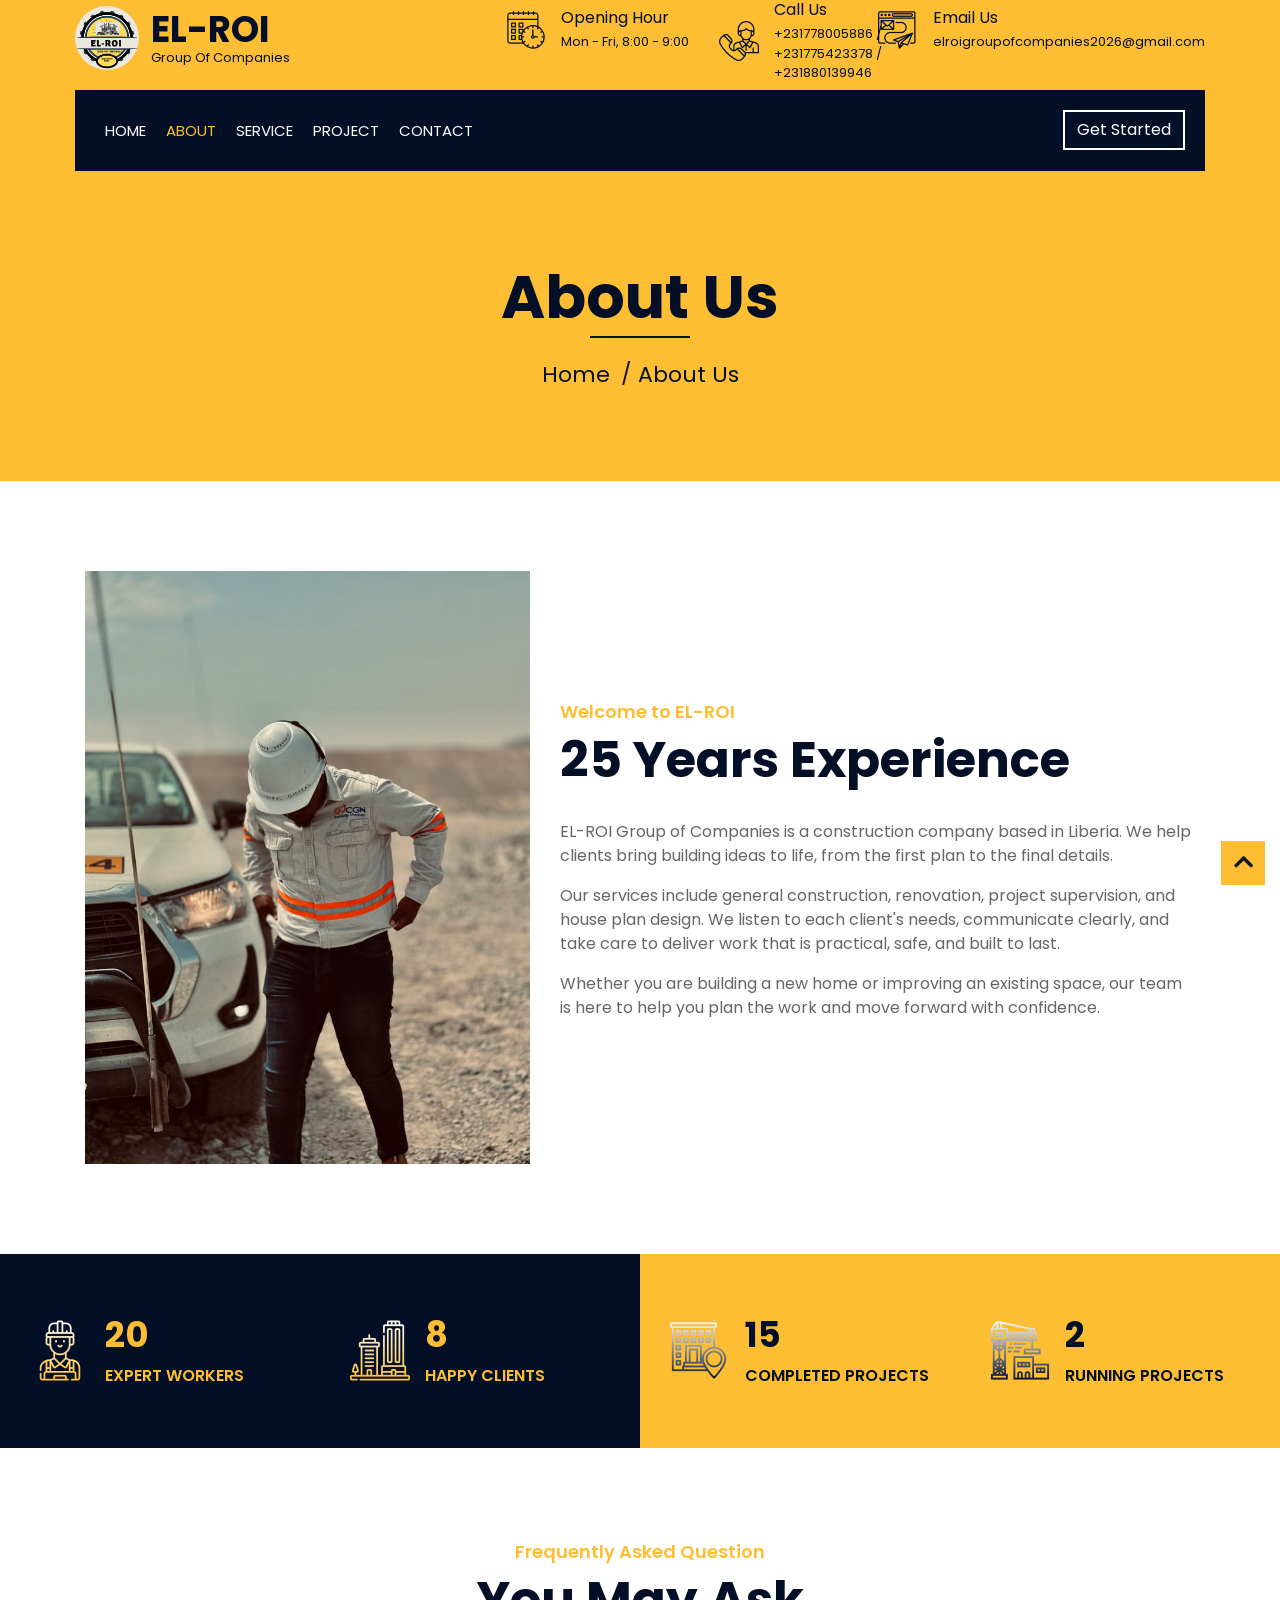
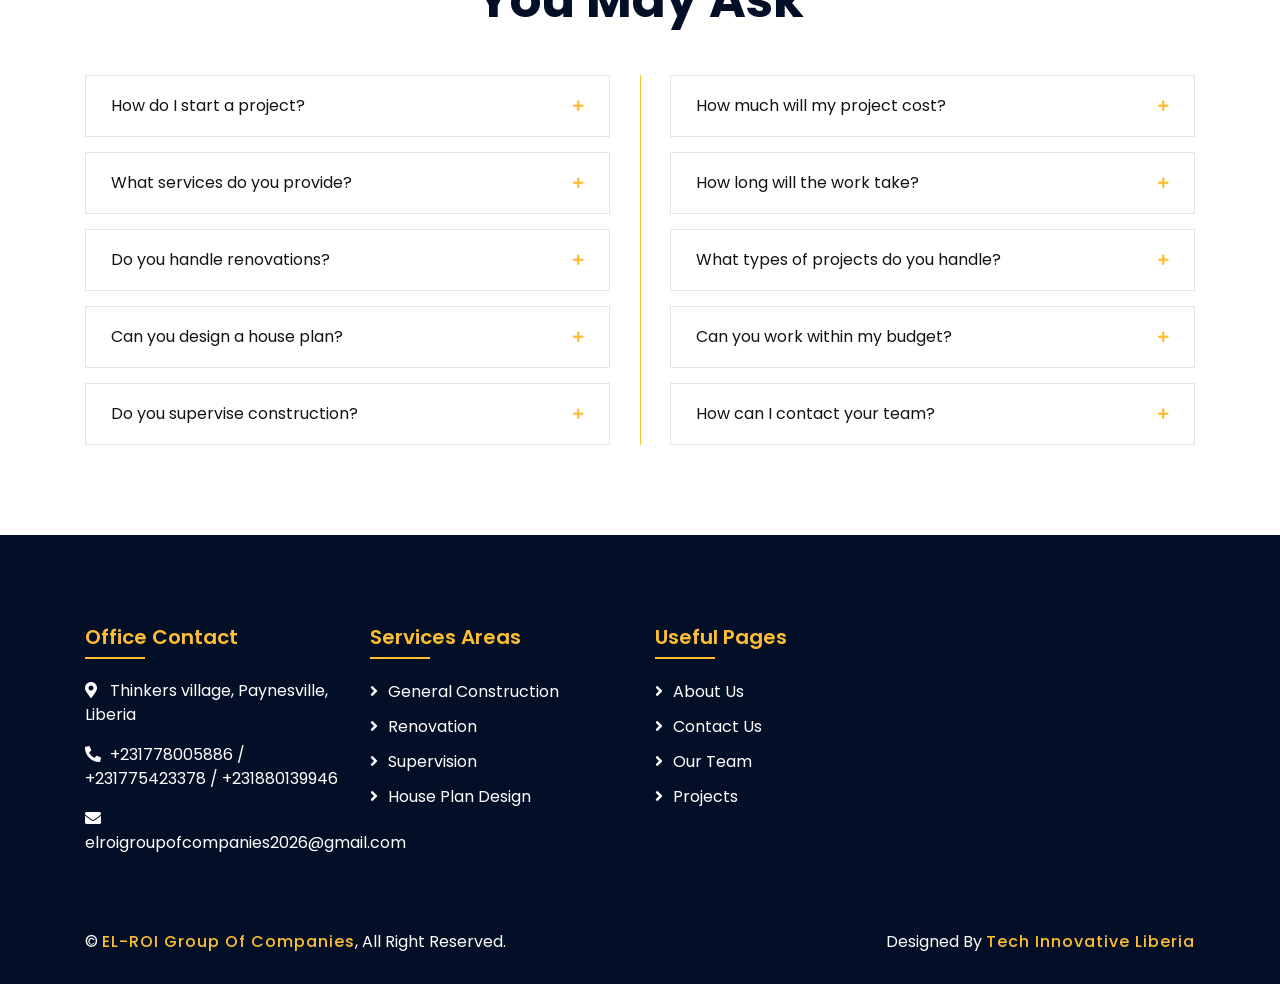
==== commit a53282d3: "Update company branding and site details Co-authored-by: Copilot <223556219+Copilot@users.noreply.gi" ====
--- a/builerz-master/about.html
+++ b/builerz-master/about.html
@@ -40,8 +40,11 @@
                         <div class="col-lg-4 col-md-12">
                             <div class="logo">
                                 <a href="index.html">
-                                    <h1>EL-ROI</h1>
-                                    <!-- <img src="img/logo.jpg" alt="Logo"> -->
+                                    <img src="img/EL-ROI-LOGO.jpeg" alt="EL-ROI logo">
+                                    <div class="logo-text">
+                                        <h1>EL-ROI</h1>
+                                        <small>Group Of Companies</small>
+                                    </div>
                                 </a>
                             </div>
                         </div>
@@ -65,7 +68,7 @@
                                         </div>
                                         <div class="top-bar-text">
                                             <h3>Call Us</h3>
-                                            <p>+231778005886  +231880520807</p>
+                                            <p>+231778005886 / +231775423378 / +231880139946</p>
                                         </div>
                                     </div>
                                 </div>
@@ -76,7 +79,7 @@
                                         </div>
                                         <div class="top-bar-text">
                                             <h3>Email Us</h3>
-                                            <p>elroigroupofcompanies@gmail.com</p>
+                                            <p>elroigroupofcompanies2026@gmail.com</p>
                                         </div>
                                     </div>
                                 </div>
@@ -91,7 +94,7 @@
             <div class="nav-bar">
                 <div class="container-fluid">
                     <nav class="navbar navbar-expand-lg bg-dark navbar-dark">
-                        <a href="#" class="navbar-brand">MENU</a>
+                        <a href="index.html" class="navbar-brand" aria-label="EL-ROI home"><img src="img/EL-ROI-LOGO.jpeg" alt="EL-ROI"></a>
                         <button type="button" class="navbar-toggler" data-toggle="collapse" data-target="#navbarCollapse">
                             <span class="navbar-toggler-icon"></span>
                         </button>
@@ -373,8 +376,8 @@
                             <div class="footer-contact">
                                 <h2>Office Contact</h2>
                                 <p><i class="fa fa-map-marker-alt"></i>Thinkers village, Paynesville, Liberia</p>
-                                <p><i class="fa fa-phone-alt"></i>+231778005886 / +231880520807</p>
-                                <p><i class="fa fa-envelope"></i>elroigroupofcompanies@gmail.com</p>
+                                <p><i class="fa fa-phone-alt"></i>+231778005886 / +231775423378 / +231880139946</p>
+                                <p><i class="fa fa-envelope"></i>elroigroupofcompanies2026@gmail.com</p>
                             </div>
                         </div>
                         <div class="col-md-6 col-lg-3">
--- a/builerz-master/css/style.css
+++ b/builerz-master/css/style.css
@@ -82,22 +82,41 @@
 }
 
 .top-bar .logo {
-    padding: 15px 0;
+    padding: 0;
     text-align: left;
     overflow: hidden;
 }
 
+.top-bar .logo a {
+    display: inline-flex;
+    align-items: center;
+    gap: 12px;
+}
+
+.top-bar .logo-text {
+    display: block;
+}
+
 .top-bar .logo h1 {
     margin: 0;
     color: #030f27;
-    font-size: 60px;
-    line-height: 60px;
+    font-size: 36px;
+    line-height: 1.1;
     font-weight: 700;
 }
 
+.top-bar .logo small {
+    display: block;
+    color: #030f27;
+    font-size: 13px;
+    line-height: 1.2;
+}
+
 .top-bar .logo img {
-    max-width: 100%;
-    max-height: 60px;
+    width: 64px;
+    height: 64px;
+    object-fit: contain;
+    border-radius: 50%;
 }
 
 .top-bar .top-bar-item {
@@ -175,6 +194,28 @@
 .nav-bar .navbar {
     height: 100%;
     background: #030f27 !important;
+}
+
+.nav-bar .navbar-brand {
+    display: none;
+    align-items: center;
+    padding: 0;
+}
+
+.nav-bar .navbar-toggler {
+    margin-left: auto;
+}
+
+.nav-bar .navbar-brand img {
+    display: block;
+    width: 40px;
+    height: 40px;
+    object-fit: contain;
+    border-radius: 50%;
+}
+
+.nav-bar.nav-sticky .navbar-brand {
+    display: inline-flex;
 }
 
 .navbar-dark .navbar-nav .nav-link,
@@ -746,11 +787,15 @@
 
 .service .service-img {
     position: relative;
+    aspect-ratio: 4 / 3;
     overflow: hidden;
 }
 
 .service .service-img img {
     width: 100%;
+    height: 100%;
+    object-fit: cover;
+    display: block;
 }
 
 .service .service-overlay {
